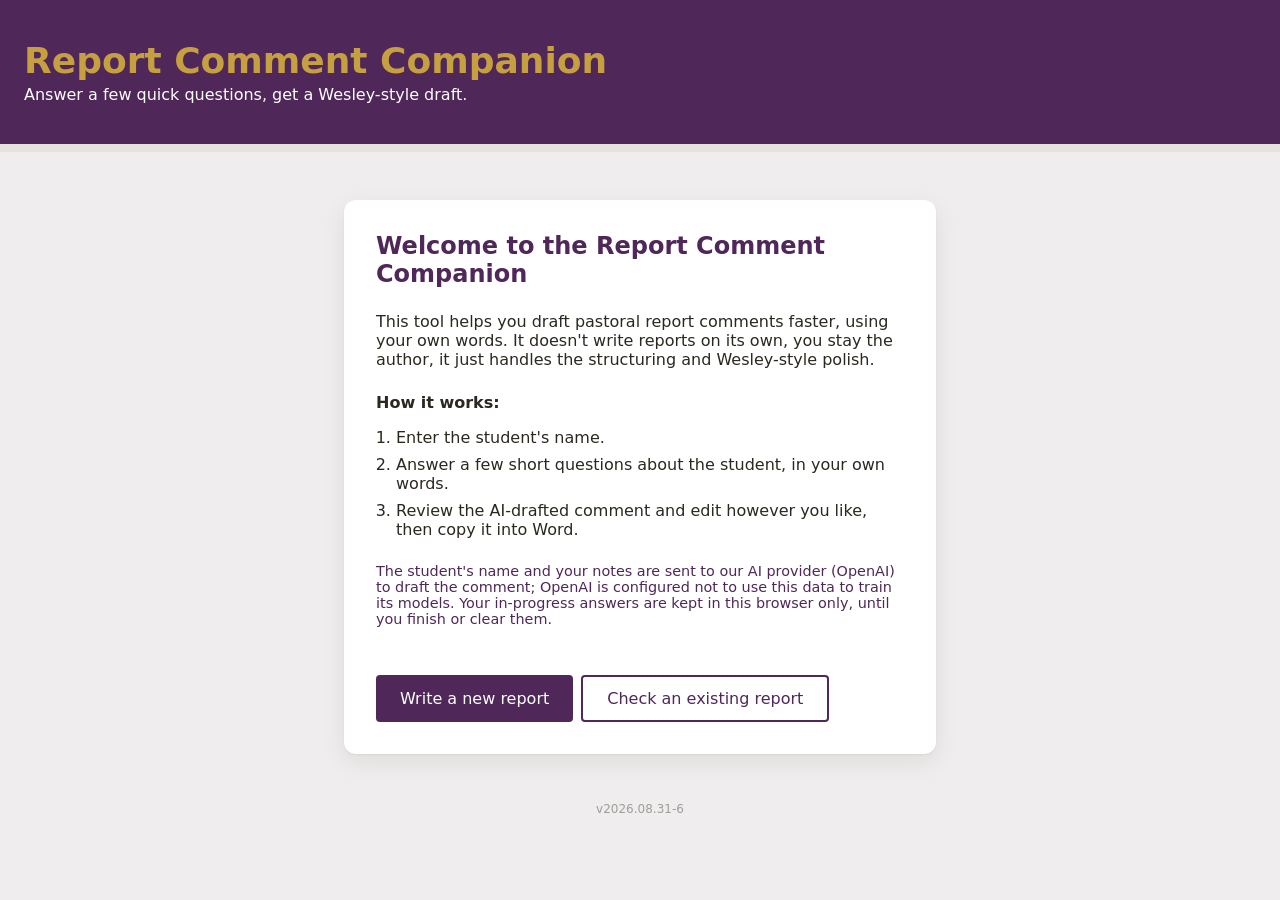
==== report-writer-app/static/index.html @ 07d9cb0d "Add style checker: paste an existing report, get Wesley style/grammar fixes New entry-point fork on " ====
<!DOCTYPE html>
<html lang="en">
<head>
  <meta charset="UTF-8" />
  <meta name="viewport" content="width=device-width, initial-scale=1.0" />
  <title>Report Comment Companion</title>
  <link rel="stylesheet" href="style.css" />
</head>
<body>
  <header class="header">
    <h1>Report Comment Companion</h1>
    <p class="tagline">Answer a few quick questions, get a Wesley-style draft.</p>
  </header>

  <div class="progress-track" role="progressbar" aria-label="Progress" aria-valuemin="0" aria-valuemax="100" aria-valuenow="0" id="progress-track">
    <div class="progress-fill" id="progress-fill"></div>
  </div>

  <main class="app">
   <div class="card">
    <section id="screen-welcome" class="screen">
      <h2>Welcome to the Report Comment Companion</h2>
      <p class="welcome-intro">This tool helps you draft pastoral report comments faster, using your own words. It doesn't write reports on its own, you stay the author, it just handles the structuring and Wesley-style polish.</p>
      <p class="freetext-label" style="margin-top: 1.5rem;">How it works:</p>
      <ol class="welcome-steps">
        <li>Enter the student's name.</li>
        <li>Answer a few short questions about the student, in your own words.</li>
        <li>Review the AI-drafted comment and edit however you like, then copy it into Word.</li>
      </ol>
      <p class="welcome-privacy">The student's name and your notes are sent to our AI provider (OpenAI) to draft the comment; OpenAI is configured not to use this data to train its models. Your in-progress answers are kept in this browser only, until you finish or clear them.</p>
      <div class="nav-buttons">
        <button id="start-guided-btn" class="btn btn-primary" style="margin-top: 1rem;">Write a new report</button>
        <button id="start-check-btn" class="btn btn-secondary" style="margin-top: 1rem;">Check an existing report</button>
      </div>
    </section>

    <section id="screen-check-input" class="screen hidden">
      <h2>Check an existing report</h2>
      <p class="sample-note">Paste a report comment you've already written. We'll check it against Wesley's grammar and style guide and show you what, if anything, should change.</p>
      <label class="freetext-label" for="check-text-input">Report text:</label>
      <textarea id="check-text-input" rows="10" placeholder="Paste your report text here..."></textarea>
      <p id="check-input-error" class="error-banner hidden"></p>
      <div class="nav-buttons">
        <button id="check-back-btn" class="btn btn-secondary">Back</button>
        <button id="check-submit-btn" class="btn btn-primary">Check it</button>
      </div>
    </section>

    <section id="screen-check-result" class="screen hidden">
      <h2>Style check results</h2>
      <p id="check-error-banner" class="error-banner hidden"></p>
      <p id="check-loading-text" class="loading-text hidden">Checking your report...</p>
      <div id="check-result-content" class="hidden">
        <div class="compare-columns">
          <div class="compare-box">
            <p class="freetext-label">Original</p>
            <div id="check-original-text" class="compare-text"></div>
          </div>
          <div class="compare-box">
            <p class="freetext-label">Corrected</p>
            <textarea id="check-corrected-text" rows="10" class="compare-text"></textarea>
          </div>
        </div>
        <div id="check-changes-wrapper">
          <p class="freetext-label" style="margin-top: 1.5rem;">Changes made:</p>
          <ul id="check-changes-list" class="changes-list"></ul>
        </div>
        <p id="check-no-changes-note" class="tone-note hidden">No issues found - this report already matches Wesley's style guide.</p>
      </div>
      <div class="result-buttons">
        <button id="check-copy-btn" class="btn btn-primary hidden">Copy corrected text</button>
        <button id="check-another-btn" class="btn btn-secondary hidden">Check another report</button>
      </div>
    </section>

    <section id="screen-name" class="screen hidden">
      <p id="resume-banner" class="resume-banner hidden">
        You have an unfinished report saved.
        <button id="resume-btn" class="btn-link">Resume it</button>
        <button id="discard-resume-btn" class="btn-link">Start fresh instead</button>
      </p>
      <h2>Student's name</h2>
      <div>
        <label class="freetext-label" for="formal-name-input">Formal name (as in Synergetic):</label>
        <input type="text" id="formal-name-input" style="margin-top: 0.5rem;">

        <label class="freetext-label" for="preferred-name-input" style="margin-top: 1rem;">Preferred name (if different, optional):</label>
        <input type="text" id="preferred-name-input" style="margin-top: 0.5rem;">
      </div>
      <p id="name-error" class="error-banner hidden"></p>
      <details id="naming-guide" class="notes-details" style="margin-top: 1rem;">
        <summary>Naming guide: which name to use</summary>
        <p>If you intend to use a preferred name in the report, it must be written in brackets in the first instance and may then be used throughout the remainder of the report.</p>
        <p><strong>Example:</strong> Thomas, Orson (Sonny).<br>
        "Orson (Sonny) has completed a sound term's work. Sonny is a friendly and polite individual."</p>
        <p>The formal name Orson may be used throughout, although this may indicate a lack of familiarity with the actual student. Do not swap back and forth between using the formal name and the preferred name.</p>
        <p>If no preferred name is mentioned in brackets in Synergetic, the formal name MUST be used, even if you use an abbreviated version when you speak to this student.</p>
        <p>Enter the formal name and, if applicable, the preferred name above &mdash; the draft will use them correctly for you.</p>
      </details>
      <div class="nav-buttons">
        <button id="name-next-btn" class="btn btn-primary" style="margin-top: 1.5rem;">Next</button>
      </div>
    </section>

    <section id="screen-pronouns" class="screen hidden">
      <h2>Student's pronouns</h2>
      <div class="pronouns-options">
        <button class="pronoun-btn" data-pronoun="they/them">They/Them (gender-neutral)</button>
        <button class="pronoun-btn" data-pronoun="he/him">He/Him</button>
        <button class="pronoun-btn" data-pronoun="she/her">She/Her</button>
        <button class="pronoun-btn" data-pronoun="other">Other (I'll type it)</button>
        <button class="pronoun-btn" data-pronoun="none">No pronouns (avoid pronouns)</button>
      </div>
      <div id="other-pronoun" class="hidden">
        <label class="freetext-label" for="custom-pronoun">Enter pronouns:</label>
        <input type="text" id="custom-pronoun" placeholder="e.g., ze/zir" maxlength="30">
      </div>
      <div class="nav-buttons">
        <button id="pronoun-next-btn" class="btn btn-primary" disabled>Next</button>
      </div>
    </section>

    <section id="screen-context" class="screen hidden">
      <h2>Student's Tutor Group and House</h2>
      <p id="context-remembered-note" class="context-hint hidden">Prefilled from your last student, change if this one's different.</p>
      <div style="margin-top: 1.5rem;">
        <label class="freetext-label" for="year-level-select">Year level:</label>
        <select id="year-level-select" style="margin-top: 0.5rem;">
          <option value="">-- Not specified --</option>
          <option value="7">Year 7</option>
          <option value="8">Year 8</option>
          <option value="9">Year 9</option>
          <option value="10">Year 10</option>
          <option value="11">Year 11</option>
          <option value="12">Year 12</option>
        </select>

        <label class="freetext-label" for="tutor-group-input" style="margin-top: 1rem;">Tutor Group:</label>
        <input type="text" id="tutor-group-input" style="margin-top: 0.5rem;">

        <label class="freetext-label" for="house-input" style="margin-top: 1rem;">House:</label>
        <input type="text" id="house-input" style="margin-top: 0.5rem;">
      </div>
      <div class="nav-buttons">
        <button id="context-next-btn" class="btn btn-primary" style="margin-top: 1.5rem;">Next</button>
      </div>
    </section>

    <section id="screen-question" class="screen hidden">
      <p class="progress" id="progress-text"></p>
      <h2 id="question-text"></h2>
      <label class="freetext-label" for="answer-input">Your answer:</label>
      <textarea id="answer-input" rows="4" placeholder="Type what you know about this student..."></textarea>
      <p id="answer-error" class="error-banner hidden"></p>
      <div class="nav-buttons" id="question-nav-buttons">
        <button id="back-btn" class="btn btn-secondary">Back</button>
        <button id="another-btn" class="btn btn-secondary">Another question</button>
        <button id="next-btn" class="btn btn-primary">Next</button>
        <button id="generate-btn" class="btn btn-primary hidden">Generate draft</button>
      </div>

      <div id="followup-panel" class="followup-panel hidden">
        <p id="followup-loading" class="loading-text">Thinking of a follow-up question...</p>
        <div id="followup-content" class="hidden">
          <p class="followup-question" id="followup-question"></p>
          <ul class="followup-suggestions" id="followup-suggestions"></ul>
          <label class="freetext-label" for="followup-input">Add more detail (optional):</label>
          <textarea id="followup-input" rows="3" placeholder="Add anything else you can think of..."></textarea>
          <div class="nav-buttons">
            <button id="followup-continue-btn" class="btn btn-primary">Continue</button>
          </div>
        </div>
      </div>
    </section>

    <section id="screen-result" class="screen hidden">
      <h2>Draft based on your notes</h2>
      <p class="sample-note">Edit as needed, then copy and paste into Word.</p>
      <p id="error-banner" class="error-banner hidden"></p>
      <p id="loading-text" class="loading-text hidden">Writing your draft...</p>
      <p id="tone-note" class="tone-note hidden"></p>
      <details id="notes-details" class="notes-details hidden">
        <summary>Show my notes</summary>
        <dl id="notes-list" class="notes-list"></dl>
        <button id="update-notes-btn" class="btn btn-secondary">Update notes &amp; regenerate</button>
      </details>
      <textarea id="draft-text" rows="10" class="hidden"></textarea>
      <p class="word-count hidden" id="word-count-text"></p>
      <div class="adjust-buttons">
        <button id="shorten-btn" class="btn btn-secondary hidden">Make it shorter</button>
        <button id="lengthen-btn" class="btn btn-secondary hidden">Make it longer</button>
      </div>
      <p id="checklist-note" class="checklist-note hidden">Before you copy: double-check the student's name and pronouns are right, and italicise any text wrapped in *asterisks*.</p>
      <div class="result-buttons">
        <button id="copy-btn" class="btn btn-primary hidden">Copy to clipboard</button>
        <button id="regenerate-btn" class="btn btn-secondary hidden">Regenerate</button>
        <button id="use-previous-btn" class="btn btn-secondary hidden">Use previous draft</button>
        <button id="start-over-btn" class="btn btn-secondary">Start a new student</button>
      </div>
    </section>
   </div>
  </main>

  <p class="app-version">v2026.08.31-6</p>

  <script src="script.js"></script>
</body>
</html>
---- report-writer-app/static/style.css ----
:root {
  --wes-purple: #4F2759;
  --wes-gold: #C59F40;
  --wes-black: #000000;
  --wes-white: #FFFFFF;
  --wes-neutral-100: #EFEDED;
  --wes-neutral-200: #E6E2DD;
  --wes-neutral-300: #DAD7D1;
  --wes-neutral-900: #2B281F;
  --wes-error: #E83534;
  --wes-ink-gold: #7A5012;
  --wes-tint-amber: #FFEDBC;
  --wes-font-ui: "Graphik", "Segoe UI", system-ui, sans-serif;

  --space-xs: 4px;
  --space-sm: 8px;
  --space-md: 16px;
  --space-lg: 24px;
  --space-xl: 32px;
  --space-2xl: 48px;

  --shadow-card: 0 1px 2px rgba(43, 40, 31, 0.06), 0 8px 24px rgba(43, 40, 31, 0.08);
}

* {
  box-sizing: border-box;
}

.app-version {
  text-align: center;
  color: var(--wes-neutral-900);
  opacity: 0.4;
  font-size: 0.75rem;
  margin: 0 0 var(--space-lg);
}

body {
  margin: 0;
  font-family: var(--wes-font-ui);
  background: var(--wes-neutral-100);
  color: var(--wes-neutral-900);
}

.header {
  background: var(--wes-purple);
  color: var(--wes-white);
  padding: 2.5rem 1.5rem;
  text-align: left;
}

.header h1 {
  margin: 0 0 0.25rem 0;
  font-size: clamp(1.5rem, 4vw, 2.25rem);
  color: var(--wes-gold);
}

.header .tagline {
  margin: 0;
  color: var(--wes-white);
}

.progress-track {
  height: 8px;
  background: var(--wes-neutral-200);
}

.progress-fill {
  height: 100%;
  width: 100%;
  background: var(--wes-gold);
  box-shadow: 0 0 8px rgba(197, 159, 64, 0.6);
  transform: scaleX(0);
  transform-origin: left;
  transition: transform 250ms cubic-bezier(0.22, 1, 0.36, 1);
}

@media (prefers-reduced-motion: reduce) {
  .progress-fill {
    transition: none;
  }
}

.app {
  max-width: 640px;
  margin: 0 auto;
  padding: var(--space-2xl) var(--space-lg) var(--space-2xl);
}

.card {
  background: var(--wes-white);
  border-radius: 12px;
  box-shadow: var(--shadow-card);
  padding: var(--space-xl);
}

@media (max-width: 480px) {
  .card {
    padding: var(--space-lg);
    border-radius: 8px;
  }
}

.screen.hidden {
  display: none;
}

.screen h2 {
  margin-top: 0;
  color: var(--wes-purple);
}

.welcome-intro {
  margin-top: var(--space-lg);
}

.welcome-steps {
  margin: var(--space-sm) 0 var(--space-lg);
  padding-left: 1.25rem;
}

.welcome-steps li {
  margin-bottom: var(--space-sm);
}

.welcome-privacy {
  color: var(--wes-purple);
  font-size: 0.9rem;
}

.progress {
  color: var(--wes-purple);
  font-weight: 600;
  margin-bottom: 0.25rem;
}

.chips {
  display: flex;
  flex-wrap: wrap;
  gap: 0.5rem;
  margin: 1rem 0;
}

.chip {
  padding: 0.5rem 1rem;
  border-radius: 999px;
  border: 2px solid var(--wes-purple);
  background: var(--wes-white);
  color: var(--wes-purple);
  cursor: pointer;
  font-family: var(--wes-font-ui);
  font-size: 0.95rem;
}

.chip.selected {
  background: var(--wes-purple);
  color: var(--wes-white);
}

.pronouns-options {
  display: flex;
  flex-wrap: wrap;
  gap: var(--space-sm);
  margin-top: var(--space-lg);
}

.pronoun-btn {
  padding: 0.75rem 1.25rem;
  border-radius: 999px;
  border: 2px solid var(--wes-purple);
  background: var(--wes-white);
  color: var(--wes-purple);
  cursor: pointer;
  font-family: var(--wes-font-ui);
  font-size: 0.95rem;
}

.pronoun-btn:hover {
  background: var(--wes-neutral-200);
}

.pronoun-btn.selected {
  background: var(--wes-purple);
  color: var(--wes-white);
}

.freetext-label {
  display: block;
  margin-top: var(--space-lg);
  font-weight: 600;
}

textarea,
input[type="text"],
select {
  width: 100%;
  padding: 0.75rem;
  font-family: var(--wes-font-ui);
  font-size: 1rem;
  color: var(--wes-neutral-900);
  border: 2px solid var(--wes-neutral-300);
  border-radius: 4px;
  margin-top: var(--space-xs);
  background: var(--wes-white);
}

textarea:focus,
input[type="text"]:focus,
select:focus {
  outline: none;
  border-color: var(--wes-purple);
}

.nav-buttons,
.result-buttons {
  display: flex;
  gap: var(--space-sm);
  margin-top: var(--space-xl);
  flex-wrap: wrap;
}

.btn {
  padding: 0.75rem 1.5rem;
  border-radius: 4px;
  border: none;
  font-family: var(--wes-font-ui);
  font-size: 1rem;
  cursor: pointer;
}

.btn:disabled {
  opacity: 0.5;
  cursor: not-allowed;
}

.pronoun-btn:focus-visible,
.chip:focus-visible,
.btn:focus-visible,
.btn-link:focus-visible,
textarea:focus-visible,
input[type="text"]:focus-visible,
select:focus-visible {
  outline: 3px solid var(--wes-gold);
  outline-offset: 2px;
}

.btn-primary {
  background: var(--wes-purple);
  color: var(--wes-white);
}

.btn-primary:hover {
  background: var(--wes-neutral-900);
}

.btn-secondary {
  background: var(--wes-white);
  color: var(--wes-purple);
  border: 2px solid var(--wes-purple);
}

.btn-secondary:hover {
  background: var(--wes-neutral-200);
}

.hidden {
  display: none !important;
}

.error-banner {
  background: var(--wes-error);
  color: var(--wes-white);
  padding: 0.75rem 1rem;
  border-radius: 4px;
}

.loading-text {
  color: var(--wes-purple);
  font-weight: 600;
}

.tone-note {
  background: var(--wes-tint-amber);
  color: var(--wes-ink-gold);
  padding: 0.75rem 1rem;
  border-radius: 4px;
  font-size: 0.9rem;
}

.resume-banner {
  background: var(--wes-tint-amber);
  color: var(--wes-ink-gold);
  padding: 0.75rem 1rem;
  border-radius: 4px;
  margin-bottom: var(--space-lg);
}

.btn-link {
  background: none;
  border: none;
  padding: 0;
  color: var(--wes-purple);
  font-weight: 600;
  text-decoration: underline;
  cursor: pointer;
  font-family: var(--wes-font-ui);
  font-size: inherit;
  margin-right: var(--space-md);
}

.btn-link:hover {
  color: var(--wes-neutral-900);
}

.context-hint {
  color: var(--wes-purple);
  font-size: 0.9rem;
  margin-top: var(--space-sm);
}

.followup-panel {
  margin-top: var(--space-lg);
  background: var(--wes-tint-amber);
  border-radius: 4px;
  padding: var(--space-md);
}

.followup-question {
  color: var(--wes-purple);
  font-weight: 600;
  margin: 0 0 var(--space-sm);
}

.followup-suggestions {
  margin: 0 0 var(--space-md);
  padding-left: 1.2rem;
  color: var(--wes-ink-gold);
  font-size: 0.9rem;
}

.followup-suggestions li {
  margin-bottom: var(--space-xs);
}

.notes-details {
  margin-top: var(--space-lg);
  border: 2px solid var(--wes-neutral-300);
  border-radius: 4px;
  padding: var(--space-sm) var(--space-md);
}

.notes-details summary {
  cursor: pointer;
  font-weight: 600;
  color: var(--wes-purple);
}

.notes-list {
  margin: var(--space-sm) 0 0;
}

.notes-list dt {
  font-weight: 600;
  margin-top: var(--space-sm);
}

.notes-list dt:first-child {
  margin-top: 0;
}

.notes-list dd {
  margin-left: 0;
  color: var(--wes-neutral-900);
}

.notes-edit-input {
  margin-top: var(--space-xs);
}

#update-notes-btn {
  margin-top: var(--space-sm);
}

.adjust-buttons {
  display: flex;
  gap: var(--space-sm);
  margin-top: var(--space-sm);
}

.compare-columns {
  display: flex;
  gap: var(--space-md);
  margin-top: var(--space-md);
  flex-wrap: wrap;
}

.compare-box {
  flex: 1 1 280px;
  min-width: 0;
}

.compare-text {
  margin-top: var(--space-xs);
  height: 240px;
  overflow-y: auto;
  padding: 0.75rem;
  border: 2px solid var(--wes-neutral-300);
  border-radius: 4px;
  background: var(--wes-white);
  color: var(--wes-neutral-900);
  white-space: pre-wrap;
  font-family: var(--wes-font-ui);
  font-size: 1rem;
  line-height: 1.5;
}

.changes-list {
  margin: var(--space-sm) 0 0;
  padding-left: 1.2rem;
}

.changes-list li {
  margin-bottom: var(--space-sm);
}

.change-original {
  text-decoration: line-through;
  opacity: 0.6;
}

.change-corrected {
  color: var(--wes-purple);
  font-weight: 600;
}

.change-reason {
  display: block;
  font-size: 0.9rem;
  opacity: 0.75;
}

@media (max-width: 600px) {
  .compare-columns {
    flex-direction: column;
  }
}

.checklist-note {
  background: var(--wes-neutral-200);
  color: var(--wes-neutral-900);
  padding: 0.75rem 1rem;
  border-radius: 4px;
  font-size: 0.9rem;
  margin-top: var(--space-lg);
}

.word-count {
  font-weight: 600;
  margin-top: 0.5rem;
}

.word-count.out-of-range {
  color: var(--wes-ink-gold);
}

.word-count.in-range {
  color: var(--wes-purple);
}
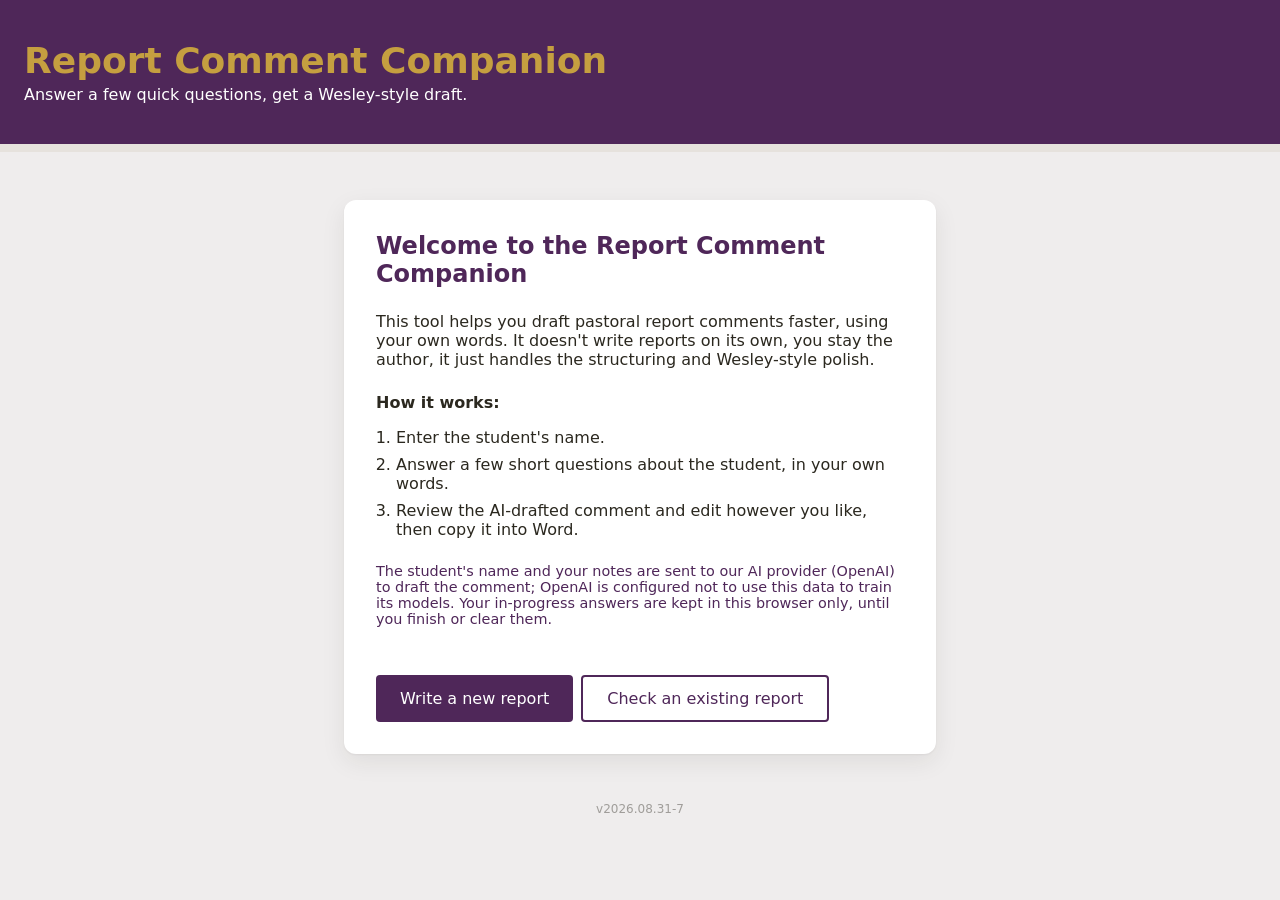
==== commit d61bf81c: "Reword question 4 to reference the Student Reflection Rubric directly Same fix as the earlier ATL/Le" ====
--- a/report-writer-app/static/index.html
+++ b/report-writer-app/static/index.html
@@ -201,7 +201,7 @@
    </div>
   </main>
 
-  <p class="app-version">v2026.08.31-6</p>
+  <p class="app-version">v2026.08.31-7</p>
 
   <script src="script.js"></script>
 </body>
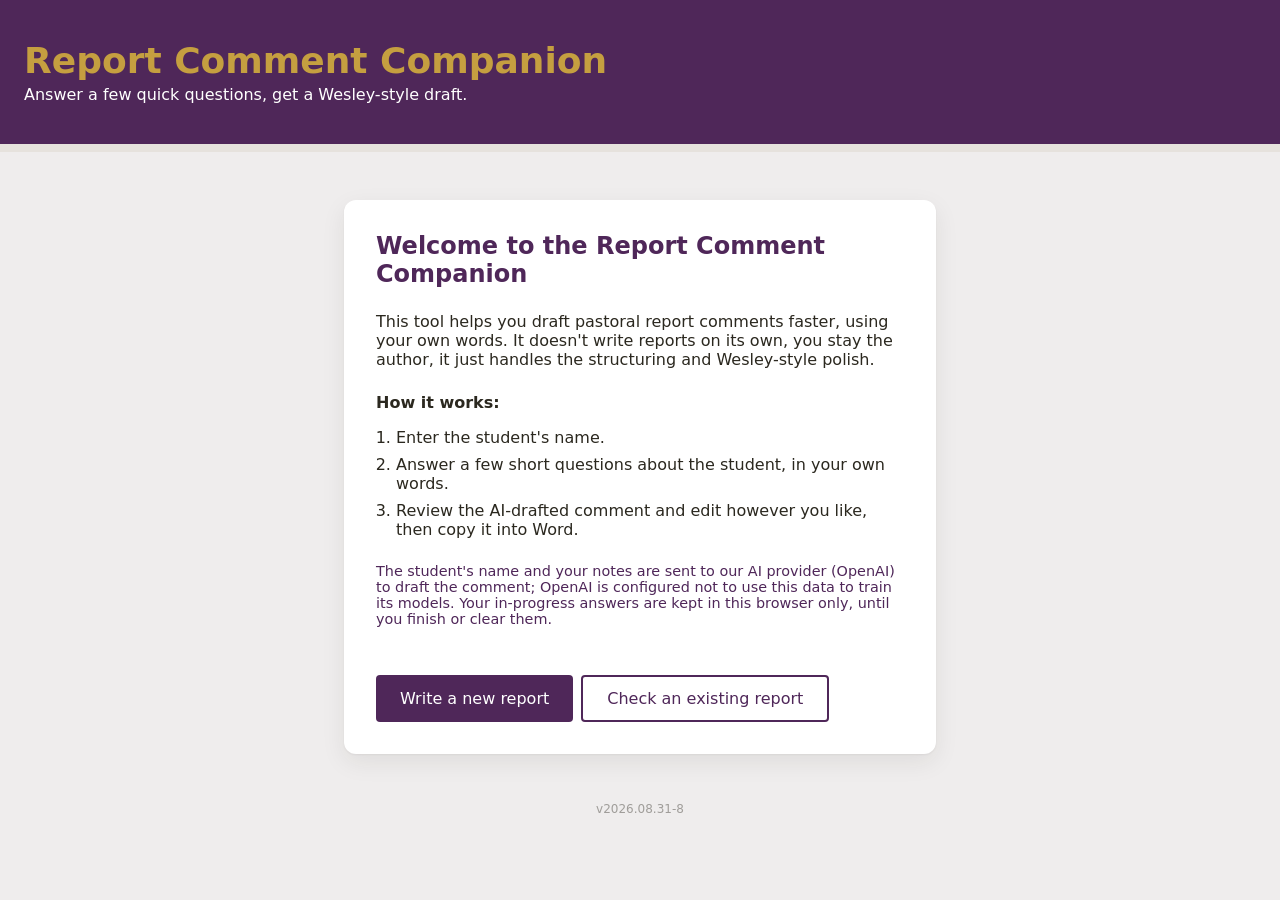
==== commit 5bbdecaf: "Style checker: 600-word cap, minimum-length feedback, improvement suggestions Raise paste-in limit t" ====
--- a/report-writer-app/static/index.html
+++ b/report-writer-app/static/index.html
@@ -51,6 +51,7 @@
       <p id="check-error-banner" class="error-banner hidden"></p>
       <p id="check-loading-text" class="loading-text hidden">Checking your report...</p>
       <div id="check-result-content" class="hidden">
+        <p id="check-length-note" class="error-banner hidden"></p>
         <div class="compare-columns">
           <div class="compare-box">
             <p class="freetext-label">Original</p>
@@ -66,6 +67,10 @@
           <ul id="check-changes-list" class="changes-list"></ul>
         </div>
         <p id="check-no-changes-note" class="tone-note hidden">No issues found - this report already matches Wesley's style guide.</p>
+        <div id="check-suggestions-wrapper" class="hidden">
+          <p class="freetext-label" style="margin-top: 1.5rem;">Suggestions to strengthen this report:</p>
+          <ul id="check-suggestions-list" class="changes-list"></ul>
+        </div>
       </div>
       <div class="result-buttons">
         <button id="check-copy-btn" class="btn btn-primary hidden">Copy corrected text</button>
@@ -201,7 +206,7 @@
    </div>
   </main>
 
-  <p class="app-version">v2026.08.31-7</p>
+  <p class="app-version">v2026.08.31-8</p>
 
   <script src="script.js"></script>
 </body>
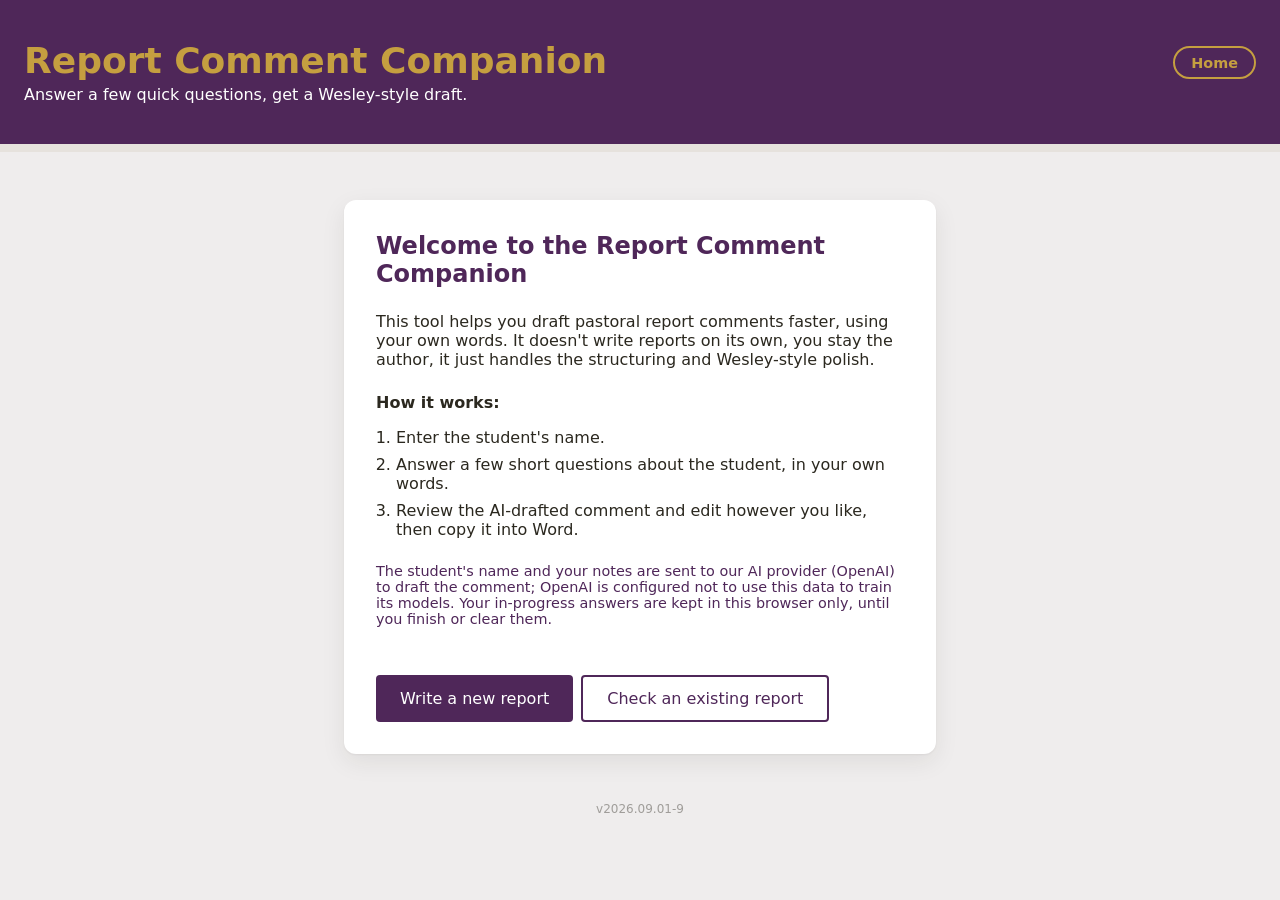
==== commit e8a9fa0c: "Add Home button to header for returning to the start from any screen" ====
--- a/report-writer-app/static/index.html
+++ b/report-writer-app/static/index.html
@@ -8,7 +8,10 @@
 </head>
 <body>
   <header class="header">
-    <h1>Report Comment Companion</h1>
+    <div class="header-top">
+      <h1>Report Comment Companion</h1>
+      <button id="home-btn" class="home-btn" type="button">Home</button>
+    </div>
     <p class="tagline">Answer a few quick questions, get a Wesley-style draft.</p>
   </header>
 
@@ -206,7 +209,7 @@
    </div>
   </main>
 
-  <p class="app-version">v2026.08.31-8</p>
+  <p class="app-version">v2026.09.01-9</p>
 
   <script src="script.js"></script>
 </body>
--- a/report-writer-app/static/style.css
+++ b/report-writer-app/static/style.css
@@ -48,6 +48,13 @@
   text-align: left;
 }
 
+.header-top {
+  display: flex;
+  align-items: center;
+  justify-content: space-between;
+  gap: var(--space-md);
+}
+
 .header h1 {
   margin: 0 0 0.25rem 0;
   font-size: clamp(1.5rem, 4vw, 2.25rem);
@@ -57,6 +64,29 @@
 .header .tagline {
   margin: 0;
   color: var(--wes-white);
+}
+
+.home-btn {
+  flex-shrink: 0;
+  background: none;
+  border: 2px solid var(--wes-gold);
+  color: var(--wes-gold);
+  padding: 0.4rem 1rem;
+  border-radius: 999px;
+  font-weight: 600;
+  font-family: var(--wes-font-ui);
+  font-size: 0.9rem;
+  cursor: pointer;
+}
+
+.home-btn:hover {
+  background: var(--wes-gold);
+  color: var(--wes-purple);
+}
+
+.home-btn:focus-visible {
+  outline: 3px solid var(--wes-white);
+  outline-offset: 2px;
 }
 
 .progress-track {
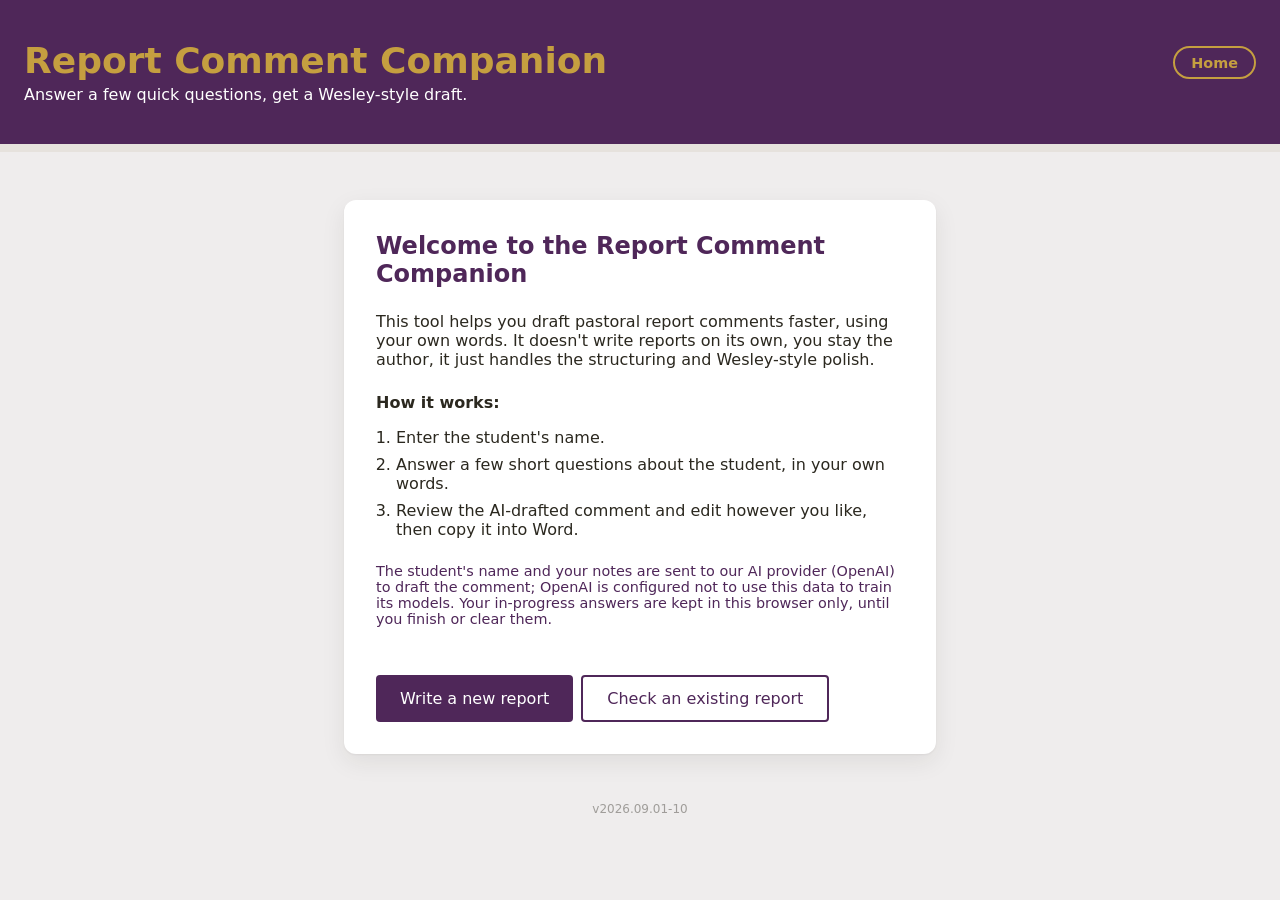
==== commit e34a0519: "Add back goal-setting/summarising-comment question as a third final-stage variant" ====
--- a/report-writer-app/static/index.html
+++ b/report-writer-app/static/index.html
@@ -209,7 +209,7 @@
    </div>
   </main>
 
-  <p class="app-version">v2026.09.01-9</p>
+  <p class="app-version">v2026.09.01-10</p>
 
   <script src="script.js"></script>
 </body>
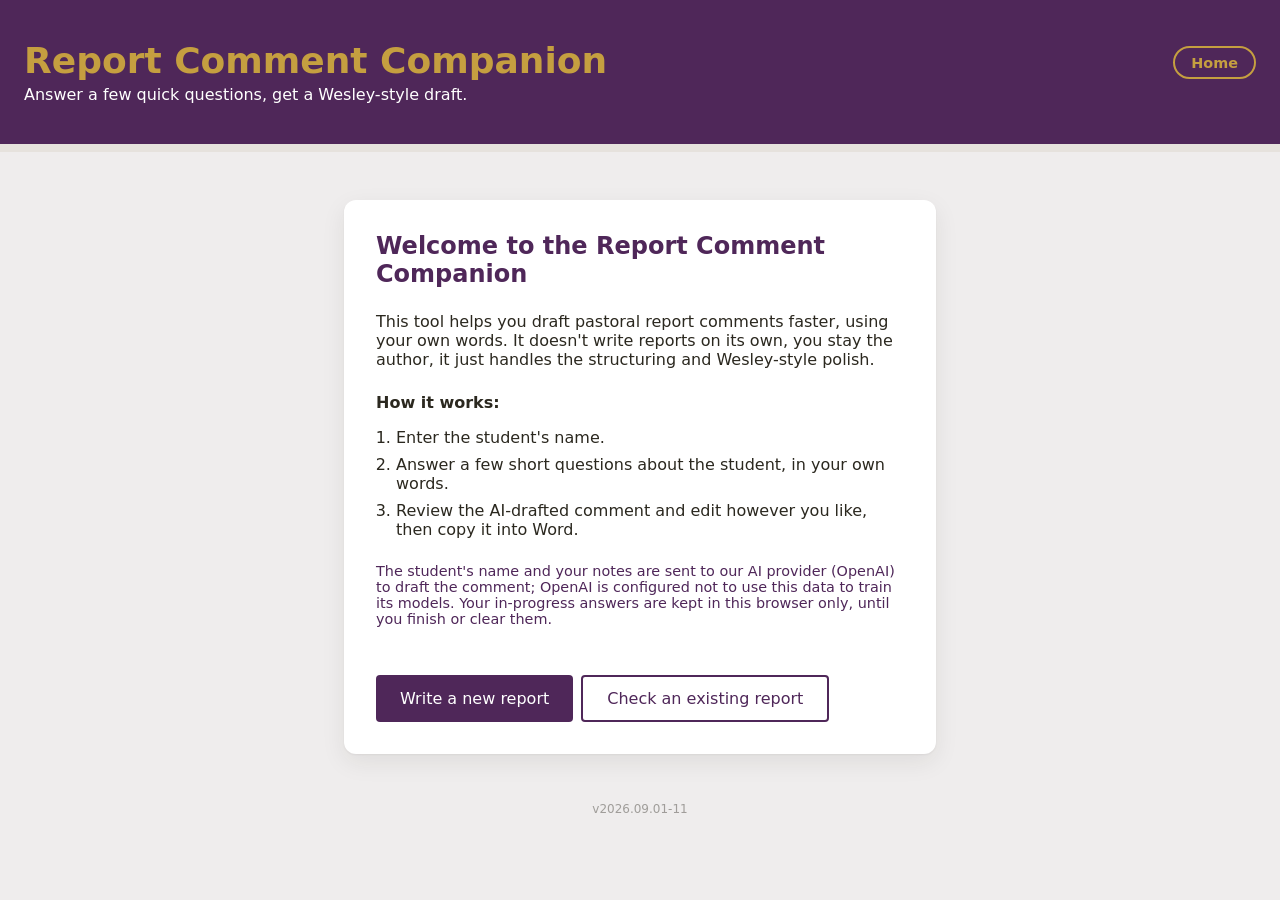
==== commit 855aba24: "Add italics reminder note to style checker results screen Style checker correctly wraps creative-wor" ====
--- a/report-writer-app/static/index.html
+++ b/report-writer-app/static/index.html
@@ -74,6 +74,7 @@
           <p class="freetext-label" style="margin-top: 1.5rem;">Suggestions to strengthen this report:</p>
           <ul id="check-suggestions-list" class="changes-list"></ul>
         </div>
+        <p class="checklist-note">Before you copy: italicise any text wrapped in *asterisks* (e.g. show or book titles), then delete the asterisks.</p>
       </div>
       <div class="result-buttons">
         <button id="check-copy-btn" class="btn btn-primary hidden">Copy corrected text</button>
@@ -209,7 +210,7 @@
    </div>
   </main>
 
-  <p class="app-version">v2026.09.01-10</p>
+  <p class="app-version">v2026.09.01-11</p>
 
   <script src="script.js"></script>
 </body>
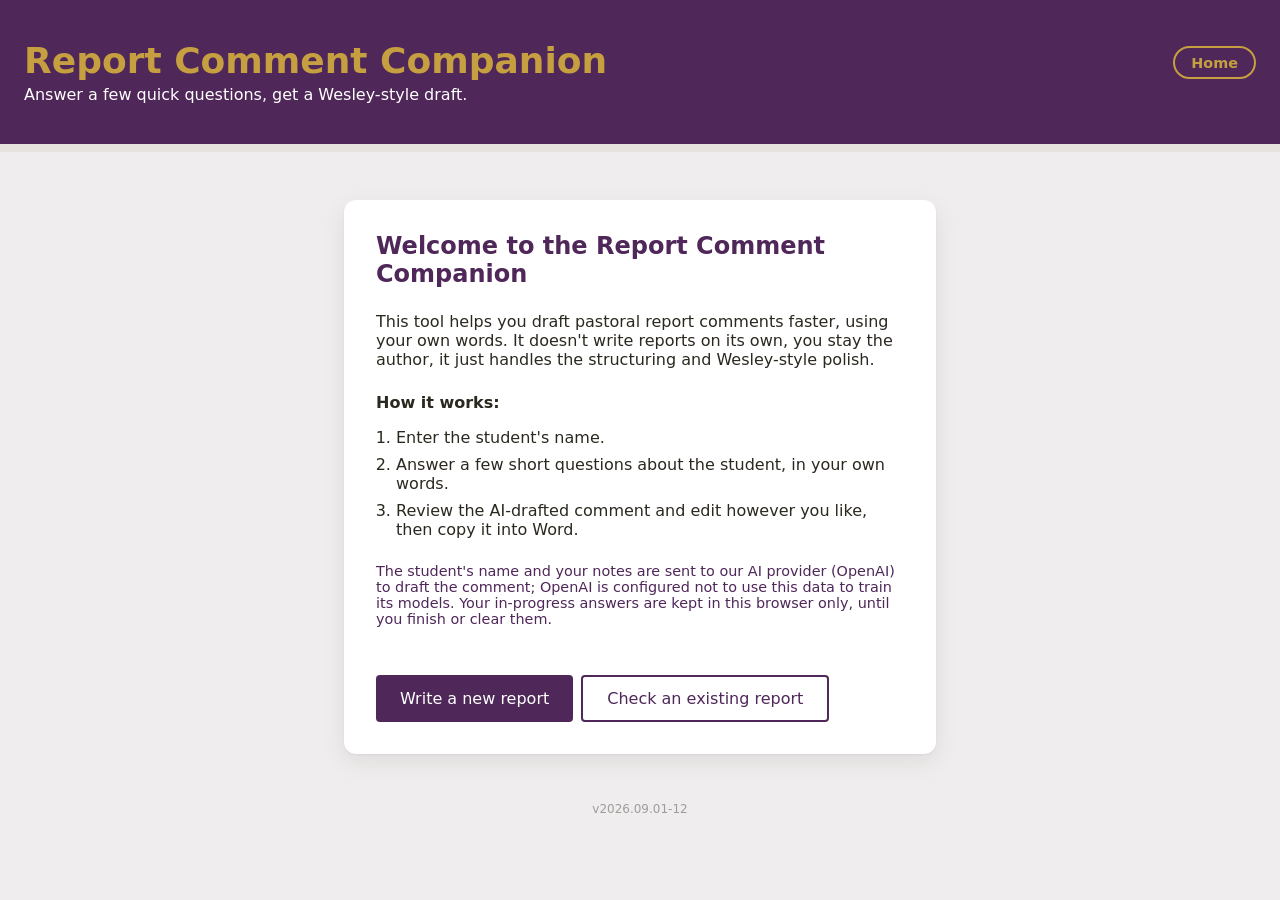
==== commit f74337ec: "Reword learner question to invite secondhand academic sources (WiSE, subject teachers) Feedback: som" ====
--- a/report-writer-app/static/index.html
+++ b/report-writer-app/static/index.html
@@ -210,7 +210,7 @@
    </div>
   </main>
 
-  <p class="app-version">v2026.09.01-11</p>
+  <p class="app-version">v2026.09.01-12</p>
 
   <script src="script.js"></script>
 </body>
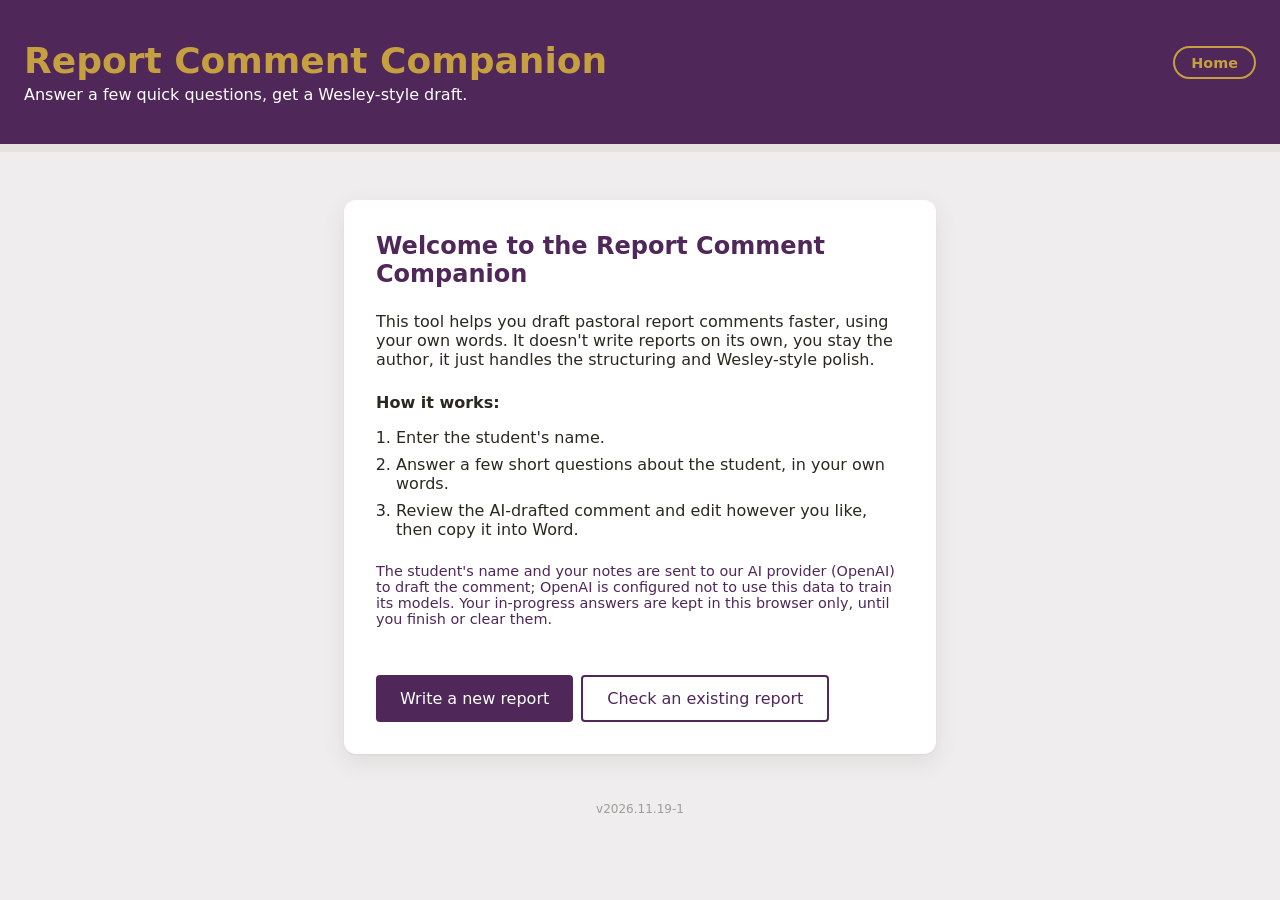
==== commit d0cf0564: "Drop quotation marks around event and award names, bump version tag The Editorial Style Guide reserv" ====
--- a/report-writer-app/static/index.html
+++ b/report-writer-app/static/index.html
@@ -210,7 +210,7 @@
    </div>
   </main>
 
-  <p class="app-version">v2026.09.01-12</p>
+  <p class="app-version">v2026.11.19-1</p>
 
   <script src="script.js"></script>
 </body>
